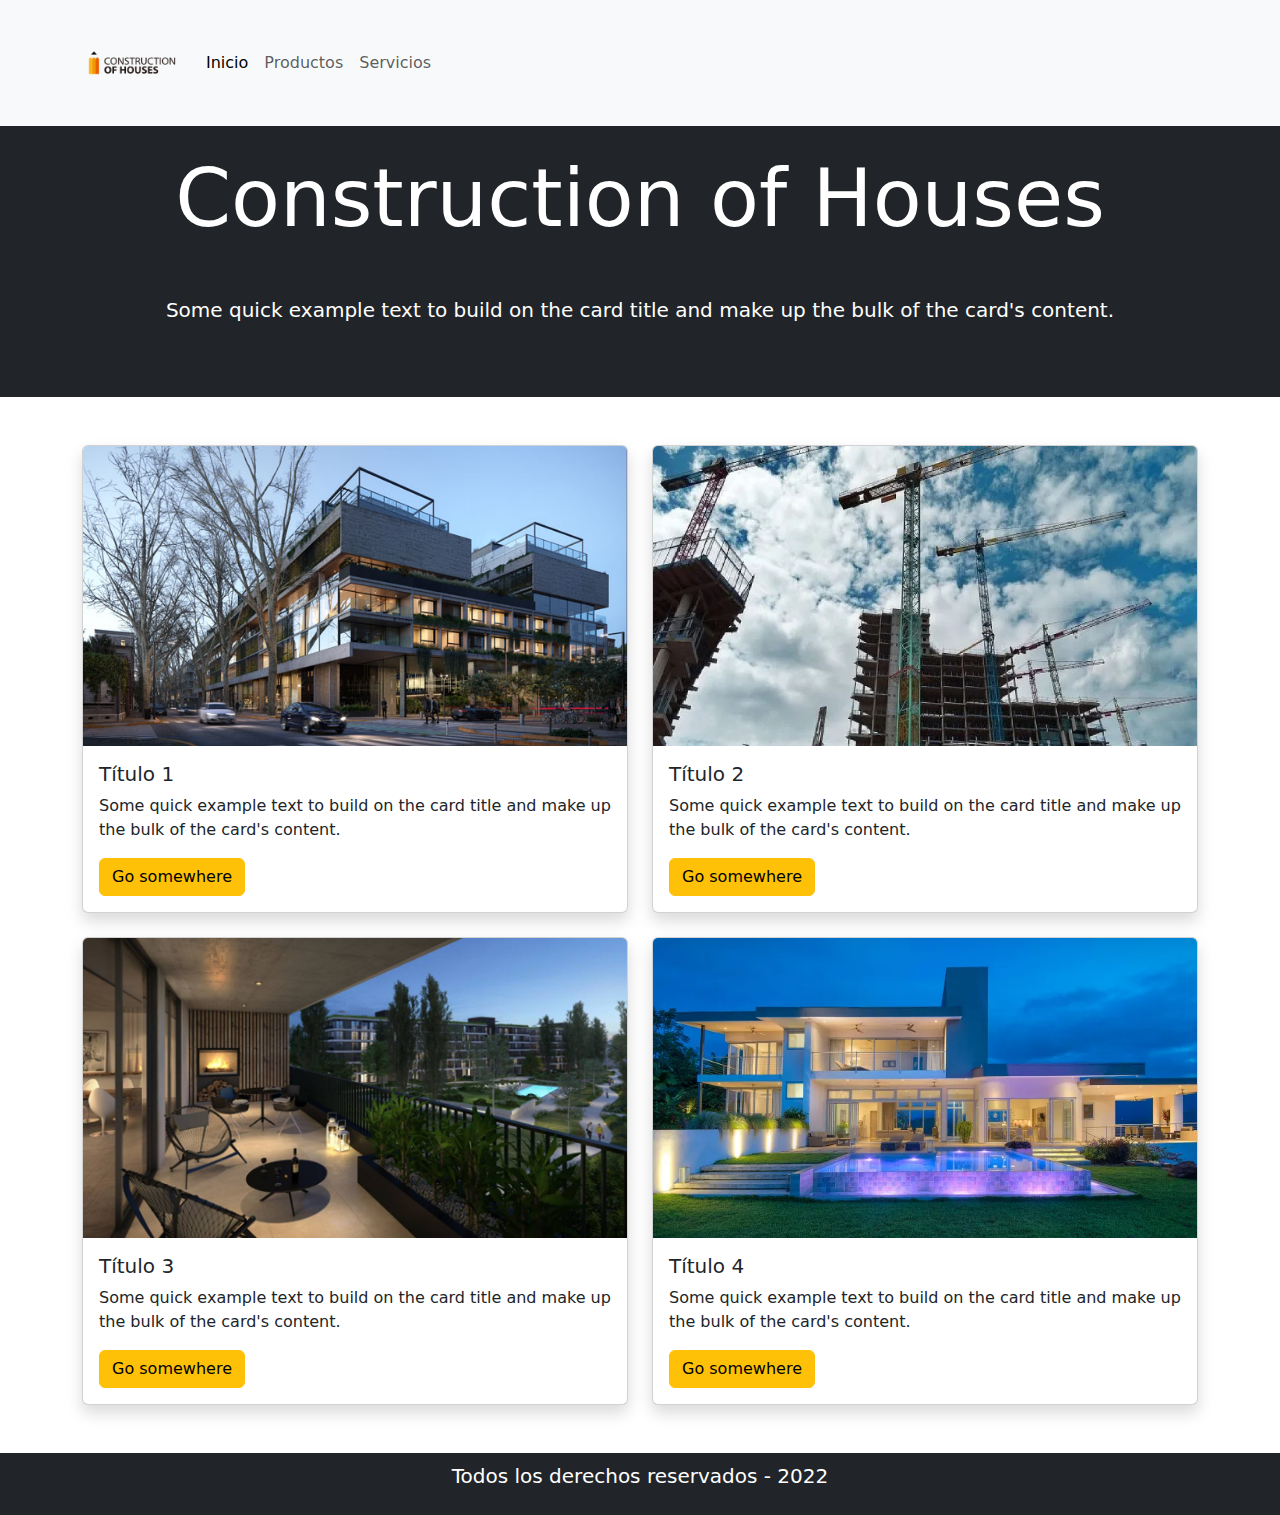
==== index.html @ d72de0ab "maquetado con bootstrap" ====
<!DOCTYPE html>
<html lang="es">
<head>
	<meta charset="UTF-8" />
	<meta name="viewport" content="width=device-width, initial-scale=1.0" />
	<title>5to Desafío Coderhouse</title>
	<link href="https://cdn.jsdelivr.net/npm/bootstrap@5.2.1/dist/css/bootstrap.min.css" rel="stylesheet" />
	<script src="https://cdn.jsdelivr.net/npm/bootstrap@5.2.1/dist/js/bootstrap.bundle.min.js"></script>
	<link rel="stylesheet" href="./css/style.css">
</head>
<body>
	<header class="border-bottom border-dark">
		<nav class="navbar navbar-expand-lg bg-light navbar-light sticky-top">
			<div class="container">
			  <a class="navbar-brand" href="#">
				<img src="./assets/images/pngwing.com.png" alt="Logo" class="navbarlogo">
			  </a>
			  <button class="navbar-toggler" type="button" data-bs-toggle="collapse" data-bs-target="#navbarNav" aria-controls="navbarNav" aria-expanded="false" aria-label="Toggle navigation">
				<span class="navbar-toggler-icon"></span>
			  </button>
			  <div class="collapse navbar-collapse" id="navbarNav">
				<ul class="navbar-nav">
				  <li class="nav-item">
					<a class="nav-link active" aria-current="page" href="#">Inicio</a>
				  </li>
				  <li class="nav-item">
					<a class="nav-link" href="#">Productos</a>
				  </li>
				  <li class="nav-item">
					<a class="nav-link" href="#">Servicios</a>
				  </li>
				</ul>
			  </div>
			</div>
		  </nav>
	</header>
	<main>
		<section class="bg-dark text-white p-4">
			<div class="container">
			  <h1 class="display-1 mb-5 text-center">Construction of Houses</h1>
			  <p class="lead mb-5 text-center">Some quick example text to build on the card title and make up the bulk of the card's content.</p>
			</div>
		</section>
	  
		<section class="container mt-5 mb-5">
			<div class="row">
			  	<div class="col-12">
					<div class="row g-4">
				  		<div class="col-12 col-md-4 col-lg-6 card-animation">
							<article class="card effect shadow">
					  			<img src="./assets/images/1.jpg" class="card-img-top card-img-example" alt="Imagen de tarjeta">
					  			<div class="card-body">
									<h5 class="card-title">Título 1</h5>
									<p class="card-text">Some quick example text to build on the card title and make up the bulk of the card's content.</p>
									<a href="#" class="btn btn-warning">Go somewhere</a>
					  			</div>
							</article>
				  		</div>
	  
				  		<div class="col-12 col-md-4 col-lg-6 card-animation">
							<article class="card effect shadow">
					  			<img src="./assets/images/2.jpg" class="card-img-top card-img-example" alt="Imagen de tarjeta">
					  			<div class="card-body">
									<h5 class="card-title">Título 2</h5>
									<p class="card-text">Some quick example text to build on the card title and make up the bulk of the card's content.</p>
									<a href="#" class="btn btn-warning">Go somewhere</a>
					  			</div>
							</article>
				  		</div>
	  
				  		<div class="col-12 col-md-4 col-lg-6 card-animation">
							<article class="card effect shadow">
					  			<img src="./assets/images/3.jpg" class="card-img-top card-img-example" alt="Imagen de tarjeta">
					  			<div class="card-body">
									<h5 class="card-title">Título 3</h5>
									<p class="card-text">Some quick example text to build on the card title and make up the bulk of the card's content.</p>
									<a href="#" class="btn btn-warning">Go somewhere</a>
					 	 		</div>
							</article>
				  		</div>

				 		 <div class="col-12 col-md-4 col-lg-6 card-animation">
							<article class="card effect shadow">
						  		<img src="./assets/images/4.jpg" class="card-img-top card-img-example" alt="Imagen de tarjeta">
						  		<div class="card-body">
									<h5 class="card-title">Título 4</h5>
									<p class="card-text">Some quick example text to build on the card title and make up the bulk of the card's content.</p>
									<a href="#" class="btn btn-warning">Go somewhere</a>
						  		</div>
							</article>
						</div>
					</div>
			 	 </div>
			</div>
		</section>
	</main>	
	<footer>
		<section class="bg-dark text-white p-2">
			<div class="container">
			  <p class="lead text-center">Todos los derechos reservados - 2022</p>
			</div>
		</section>
	</footer>	
</body>
</html>
---- css/style.css ----
.navbarlogo{
    height: 100px;
}

.card-img-example{
    width: auto;
    height: 300px;
}

.card-animation{
    transition:transform 0.5s;
}

.card-animation:hover {
    transform: scale(1.1);
}
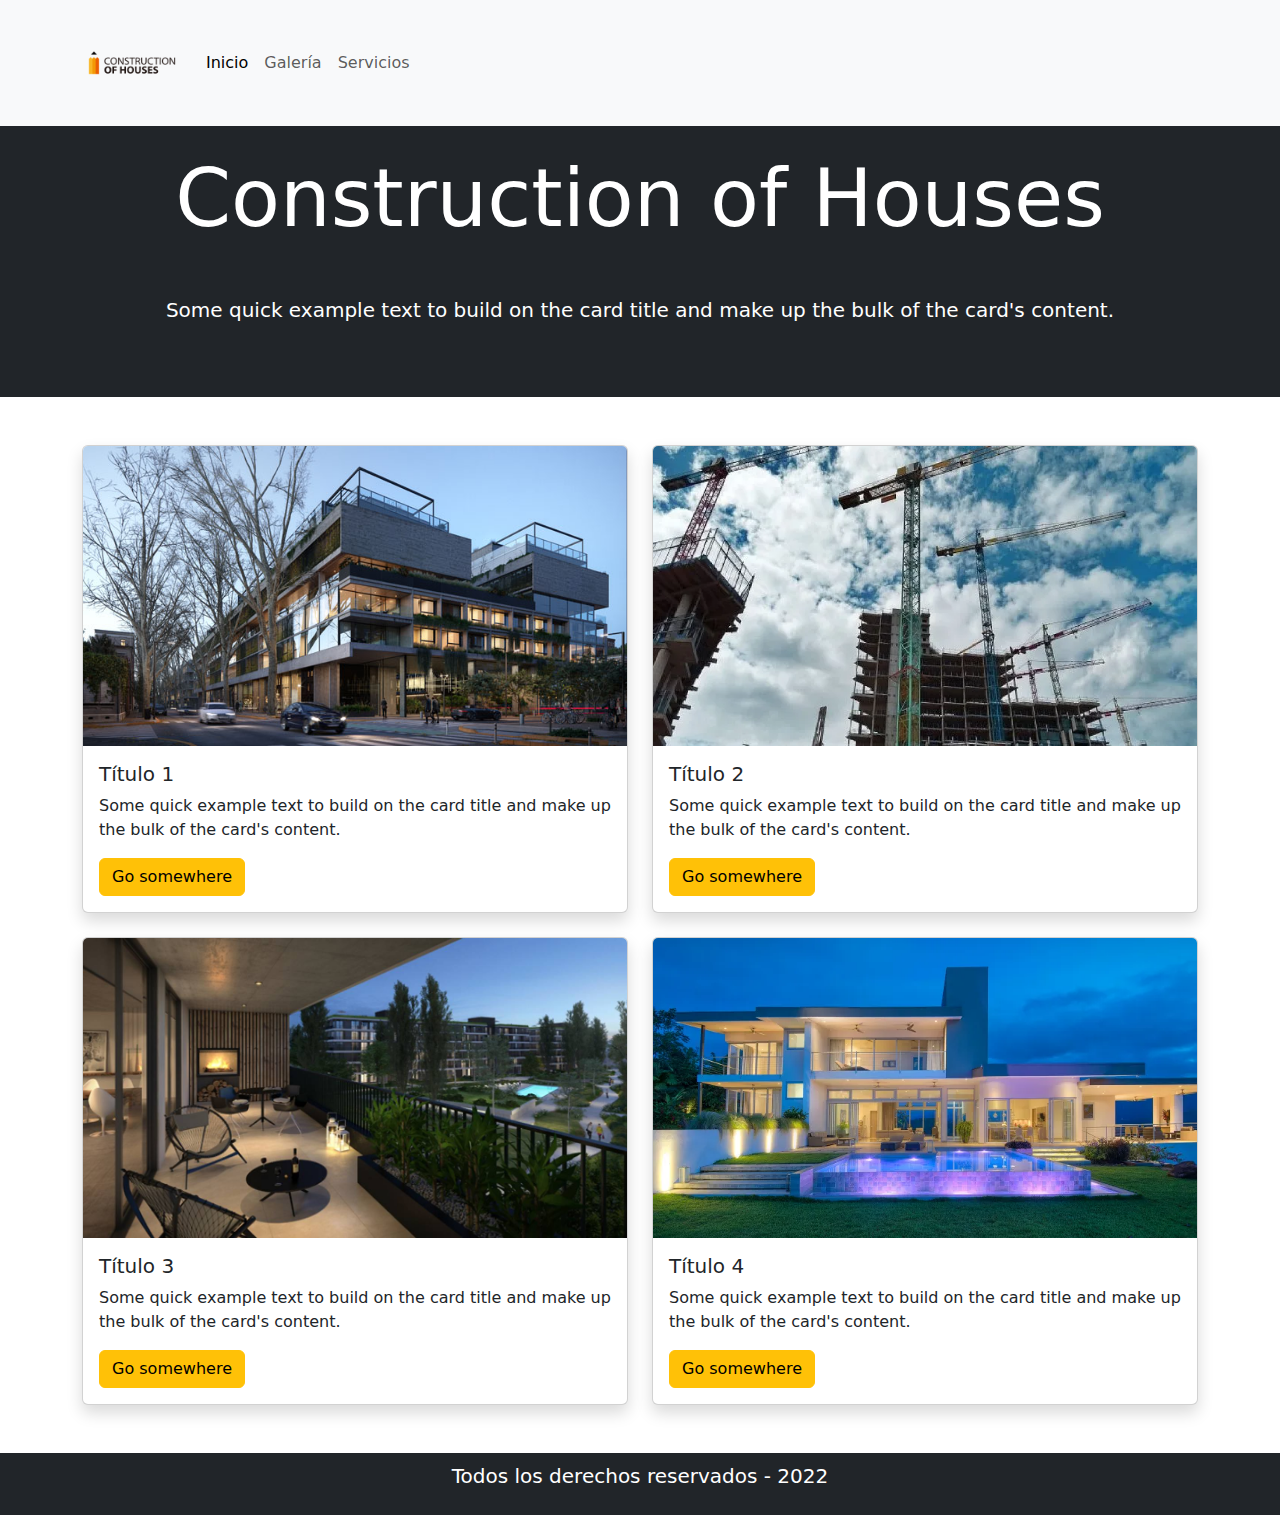
==== commit 4efa7a42: "agregado pagina galeria" ====
--- a/index.html
+++ b/index.html
@@ -12,7 +12,7 @@
 	<header class="border-bottom border-dark">
 		<nav class="navbar navbar-expand-lg bg-light navbar-light sticky-top">
 			<div class="container">
-			  <a class="navbar-brand" href="#">
+			  <a class="navbar-brand" href="./index.html">
 				<img src="./assets/images/pngwing.com.png" alt="Logo" class="navbarlogo">
 			  </a>
 			  <button class="navbar-toggler" type="button" data-bs-toggle="collapse" data-bs-target="#navbarNav" aria-controls="navbarNav" aria-expanded="false" aria-label="Toggle navigation">
@@ -24,7 +24,7 @@
 					<a class="nav-link active" aria-current="page" href="#">Inicio</a>
 				  </li>
 				  <li class="nav-item">
-					<a class="nav-link" href="#">Productos</a>
+					<a class="nav-link" href="./pages/Galeria.html">Galería</a>
 				  </li>
 				  <li class="nav-item">
 					<a class="nav-link" href="#">Servicios</a>
--- a/css/style.css
+++ b/css/style.css
@@ -12,5 +12,5 @@
 }
 
 .card-animation:hover {
-    transform: scale(1.1);
+    transform: scale(1.05);
 }